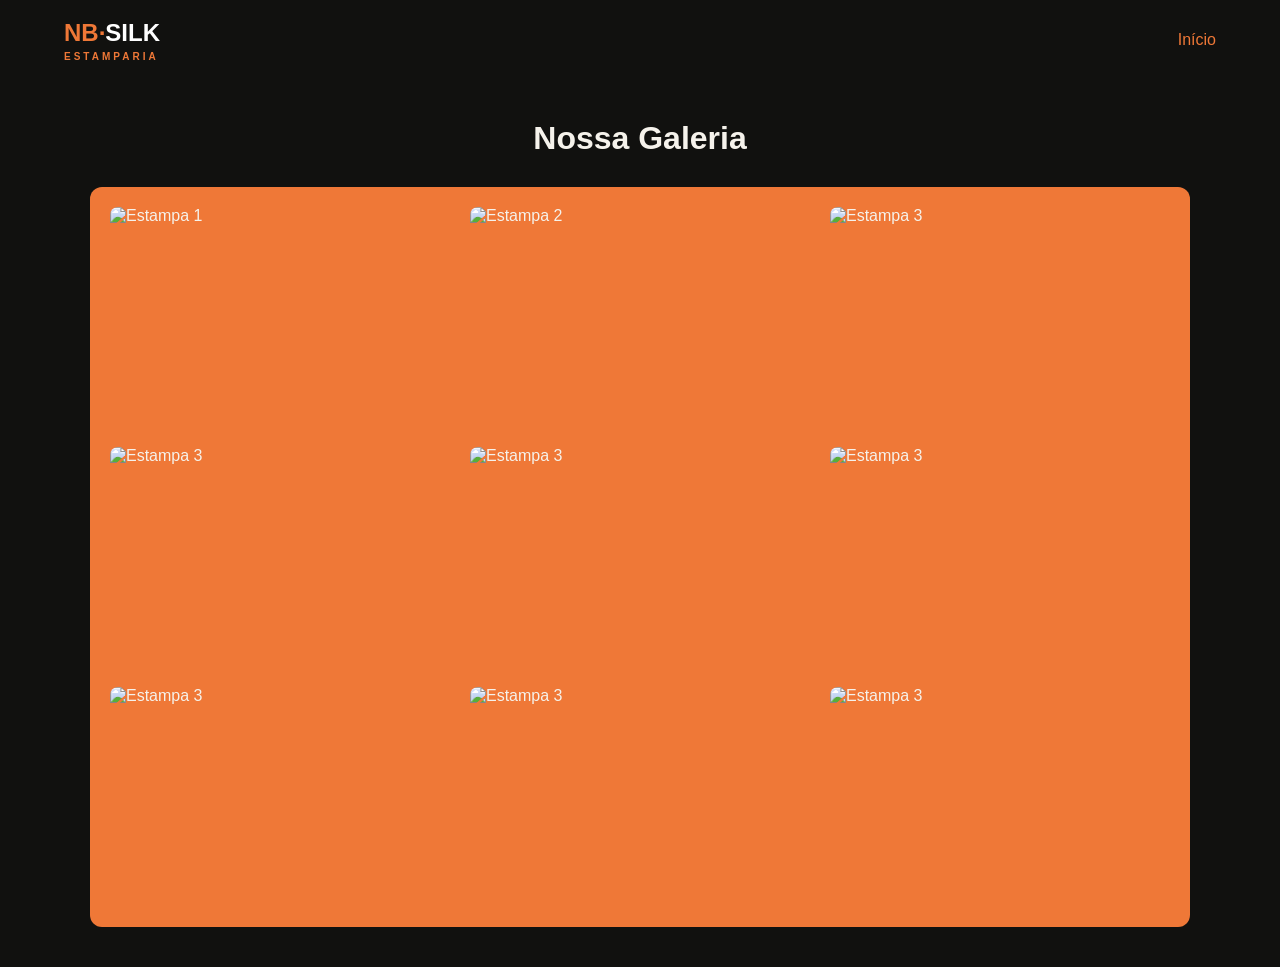
==== galeria.html @ 185289f6 "Add files via upload" ====
<!DOCTYPE html>
<html lang="pt-BR">

<head>
    <meta charset="UTF-8">
    <meta name="viewport" content="width=device-width, initial-scale=1.0">

    <title>NBsilk | Galeria</title>

    <!-- Ícone da página -->
    <link rel="icon" href="NBsilk logo.png" type="image/png">

    <!-- CSS da galeria -->
    <link rel="stylesheet" href="stylegaleria.css">
</head>

<body>

    <!-- CABEÇALHO -->
    <header class="header">

        <!-- LOGOTIPO -->
        <a href="index.html" class="brand">
            NB·<span>SILK</span>
            <small>ESTAMPARIA</small>
        </a>

        <!-- NAVEGAÇÃO -->
        <nav class="menu">
            <a href="index.html">Início</a>
        </nav>

    </header>

    <!-- CONTEÚDO PRINCIPAL -->
    <main>

        <!-- TÍTULO DA GALERIA -->
        <h1 class="titulo">Nossa Galeria</h1>

        <!-- GALERIA DE FOTOS -->
        <section class="quadrado" id="quadrado">

            <img src="imagens/foto1.png" alt="Estampa 1">

            <img src="imagens/foto1.png" alt="Estampa 2">

            <img src="imagens/foto1.png" alt="Estampa 3">

            <img src="imagens/foto1.png" alt="Estampa 3">

            <img src="imagens/foto1.png" alt="Estampa 3">

            <img src="imagens/foto1.png" alt="Estampa 3">

            <img src="imagens/foto1.png" alt="Estampa 3">

            <img src="imagens/foto1.png" alt="Estampa 3">

            <img src="imagens/foto1.png" alt="Estampa 3">
        </section>

    </main>

</body>

</html>
---- stylegaleria.css ----
/* CORES DO SITE */
:root {
  --orange: #ef7837;
  --dark: #11110f;
  --cream: #f5f2eb;
}

/* CONFIGURAÇÕES GERAIS */
* {
  margin: 0;
  padding: 0;
  box-sizing: border-box;
}

body {
  background: var(--dark);
  color: var(--cream);
  font-family: Arial, sans-serif;
}

/* BARRA DE NAVEGAÇÃO */
.header {
  width: 100%;
  height: 80px;
  padding: 0 5%;

  display: flex;
  align-items: center;
  justify-content: space-between;

  background: var(--dark);
}

/* LOGOTIPO */
.brand {
  color: var(--orange);
  text-decoration: none;
  font-size: 24px;
  font-weight: bold;
}

/* MENU */
.menu {
  display: flex;
  gap: 20px;
}

.menu a {
  color: var(--orange);
  text-decoration: none;
}

/* CONTEÚDO PRINCIPAL */
main {
  width: 100%;
  padding: 40px 20px;
}

/* ÁREA DA GALERIA */
.quadrado {
  background: var(--orange);

  width: 90%;
  max-width: 1100px;
  min-height: 500px;

  margin: 0 auto;
  padding: 20px;
  border-radius: 12px;

  display: grid;
  grid-template-columns: repeat(3, 1fr);
  gap: 20px;
}

/* IMAGENS DA GALERIA */
.quadrado img {
  width: 100%;
  height: 220px;
  object-fit: cover;
  border-radius: 8px;
}


/* LOGOTIPO */
.brand {
    display: flex;
    flex-direction: column;
    align-items: flex-start;
}

.brand small {
    font-size: 10px;
    letter-spacing: 3px;
    margin-top: 4px;
}

/* TÍTULO DA GALERIA */
.titulo {
    text-align: center;
    color: var(--cream);
    font-size: 32px;
    margin-bottom: 30px;
}

/* IMAGENS */
.quadrado img {
    width: 100%;
    height: 220px;
    object-fit: cover;
    border-radius: 8px;
}

.quadrado img {
  width: 100%;
  height: 220px;
  object-fit: cover;
  border-radius: 8px;
  transition: transform 0.3s ease;
}

.quadrado img:hover {
  transform: scale(1.05);
}

.brand span {
    color: white;
}

.brand {
    display: block;
}

.brand span {
    color: white;
}

.brand small {
    display: block;
}


/* RESPONSIVIDADE */
@media (max-width: 768px) {
  .quadrado {
    width: 100%;
    grid-template-columns: repeat(2, 1fr);
  }
}

@media (max-width: 480px) {
  .quadrado {
    grid-template-columns: 1fr;
  }
}
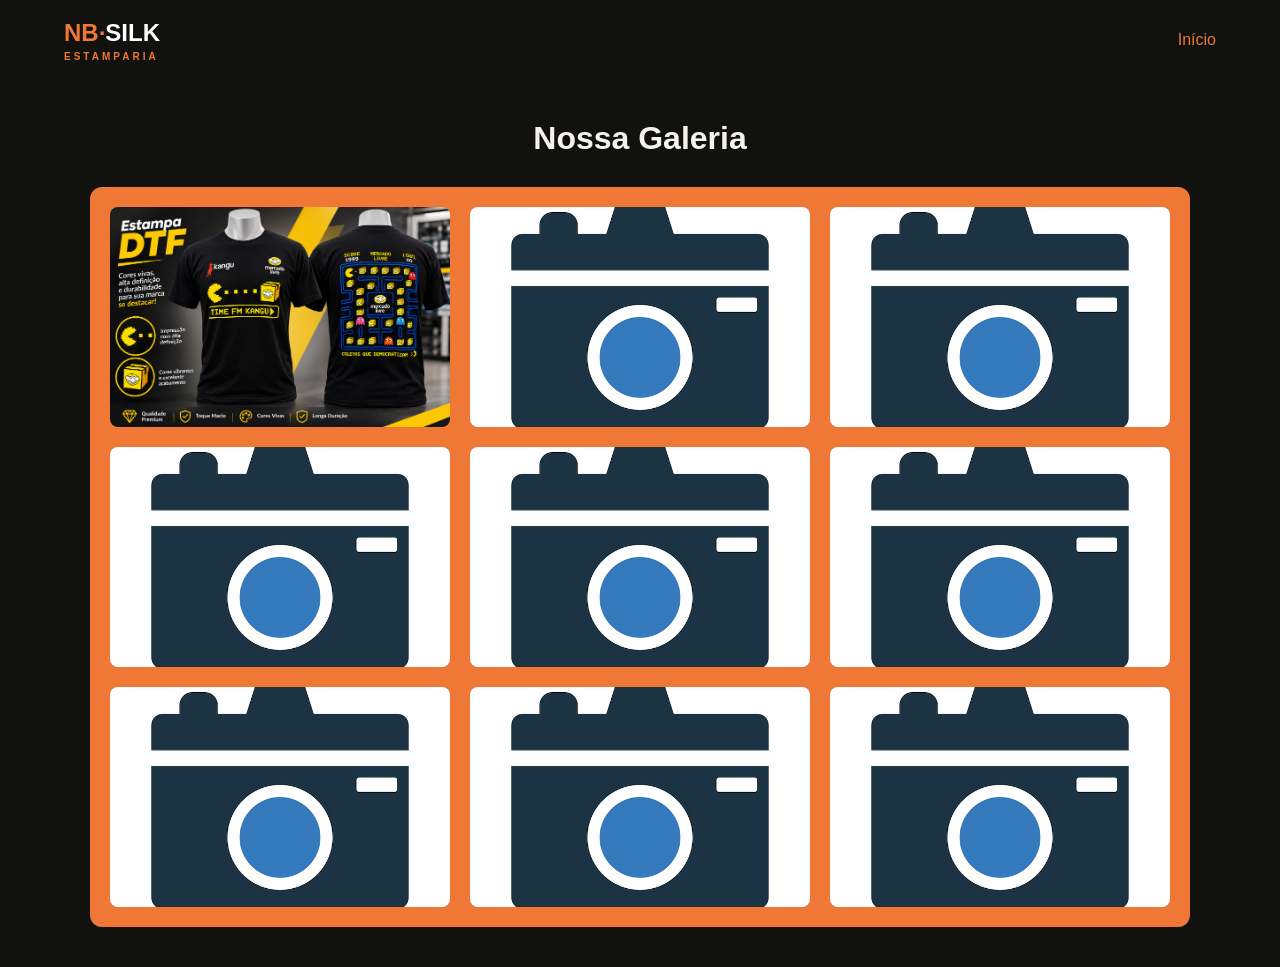
==== commit e7e81322: "Fix image source in galeria.html Updated image source for the first photo in the gallery." ====
--- a/galeria.html
+++ b/galeria.html
@@ -41,7 +41,7 @@
         <!-- GALERIA DE FOTOS -->
         <section class="quadrado" id="quadrado">
 
-            <img src="imagens/foto1.png" alt="Estampa 1">
+            <img src="imagens/Amostra_DTF3.png" alt="Estampa 1">
 
             <img src="imagens/foto1.png" alt="Estampa 2">
 
@@ -64,4 +64,4 @@
 
 </body>
 
-</html>+</html>
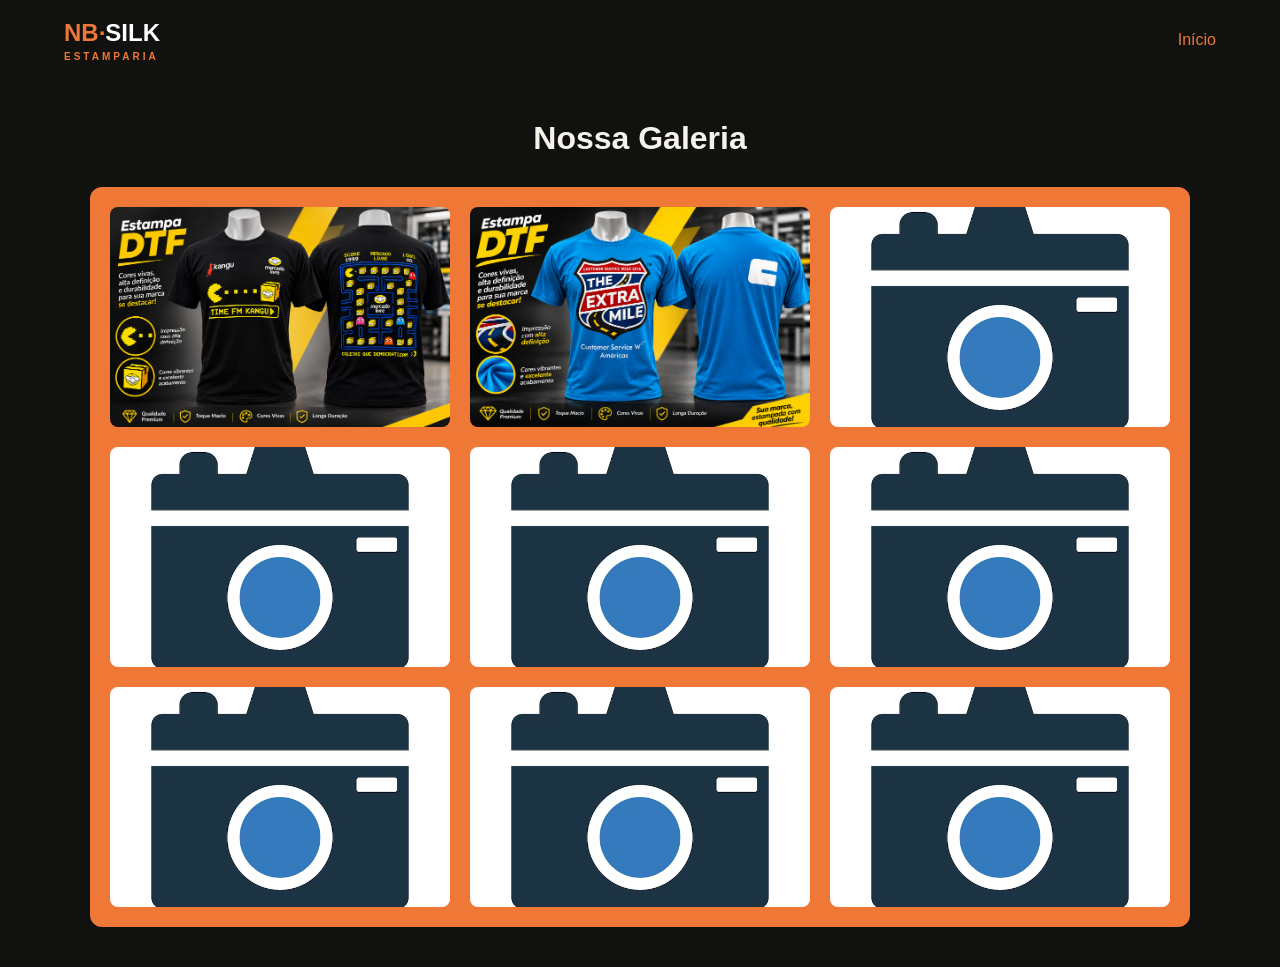
==== commit 1f1acd88: "Fix image sources in galeria.html Updated image sources in the gallery section." ====
--- a/galeria.html
+++ b/galeria.html
@@ -43,7 +43,7 @@
 
             <img src="imagens/Amostra_DTF3.png" alt="Estampa 1">
 
-            <img src="imagens/foto1.png" alt="Estampa 2">
+            <img src="imagens/Amostra_DTF4.png" alt="Estampa 2">
 
             <img src="imagens/foto1.png" alt="Estampa 3">
 
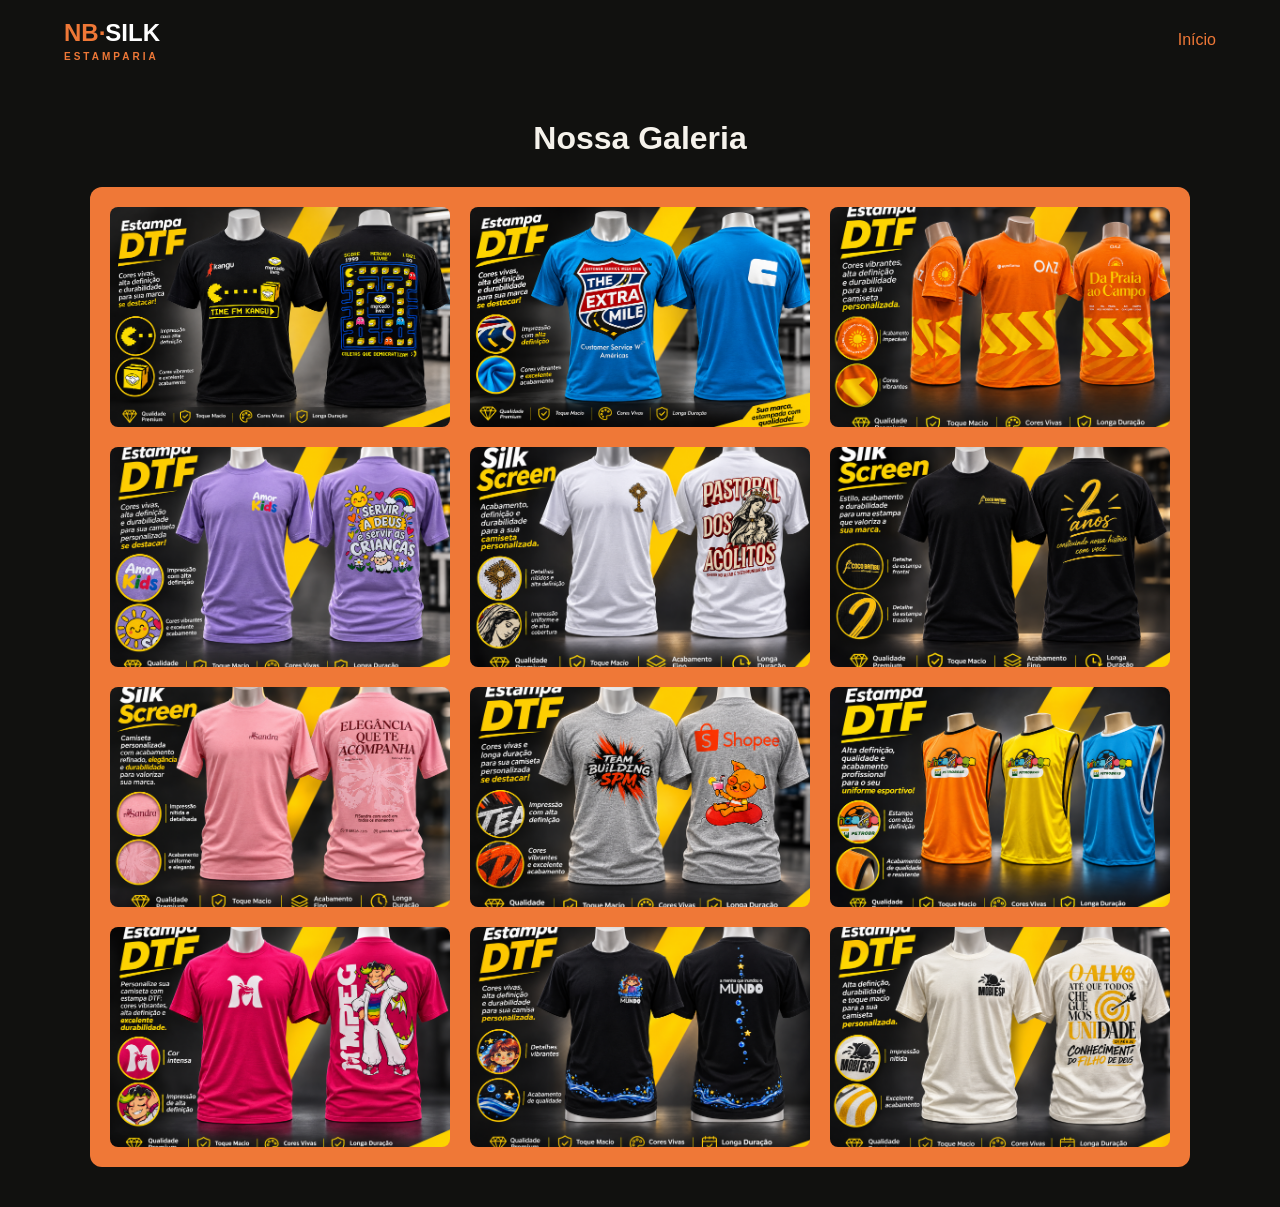
==== commit 22294c49: "Revise image sources in galeria.html Updated image sources in the gallery section and removed duplic" ====
--- a/galeria.html
+++ b/galeria.html
@@ -45,19 +45,26 @@
 
             <img src="imagens/Amostra_DTF4.png" alt="Estampa 2">
 
-            <img src="imagens/foto1.png" alt="Estampa 3">
+            <img src="imagens/imagensAmostra_DTF5.png" alt="Estampa 3">
 
-            <img src="imagens/foto1.png" alt="Estampa 3">
+            <img src="imagens/imagensAmostra_DTF6.png" alt="Estampa 3">
 
-            <img src="imagens/foto1.png" alt="Estampa 3">
+            <img src="imagens/imagensAmostra_DTF7.png" alt="Estampa 3">
 
-            <img src="imagens/foto1.png" alt="Estampa 3">
+            <img src="imagens/imagensAmostra_DTF8.png" alt="Estampa 3">
 
-            <img src="imagens/foto1.png" alt="Estampa 3">
+            <img src="imagens/imagensAmostra_DTF9.png" alt="Estampa 3">
 
-            <img src="imagens/foto1.png" alt="Estampa 3">
+            <img src="imagens/imagensAmostra_DTF10.png" alt="Estampa 3">
 
-            <img src="imagens/foto1.png" alt="Estampa 3">
+            <img src="imagens/imagensAmostra_DTF11.png" alt="Estampa 3">
+
+            <img src="imagens/imagensAmostra_DTF12.png" alt="Estampa 3">
+
+            <img src="imagens/imagensAmostra_DTF13.png" alt="Estampa 3">
+
+            <img src="imagens/imagensAmostra_DTF14.png" alt="Estampa 3">
+
         </section>
 
     </main>
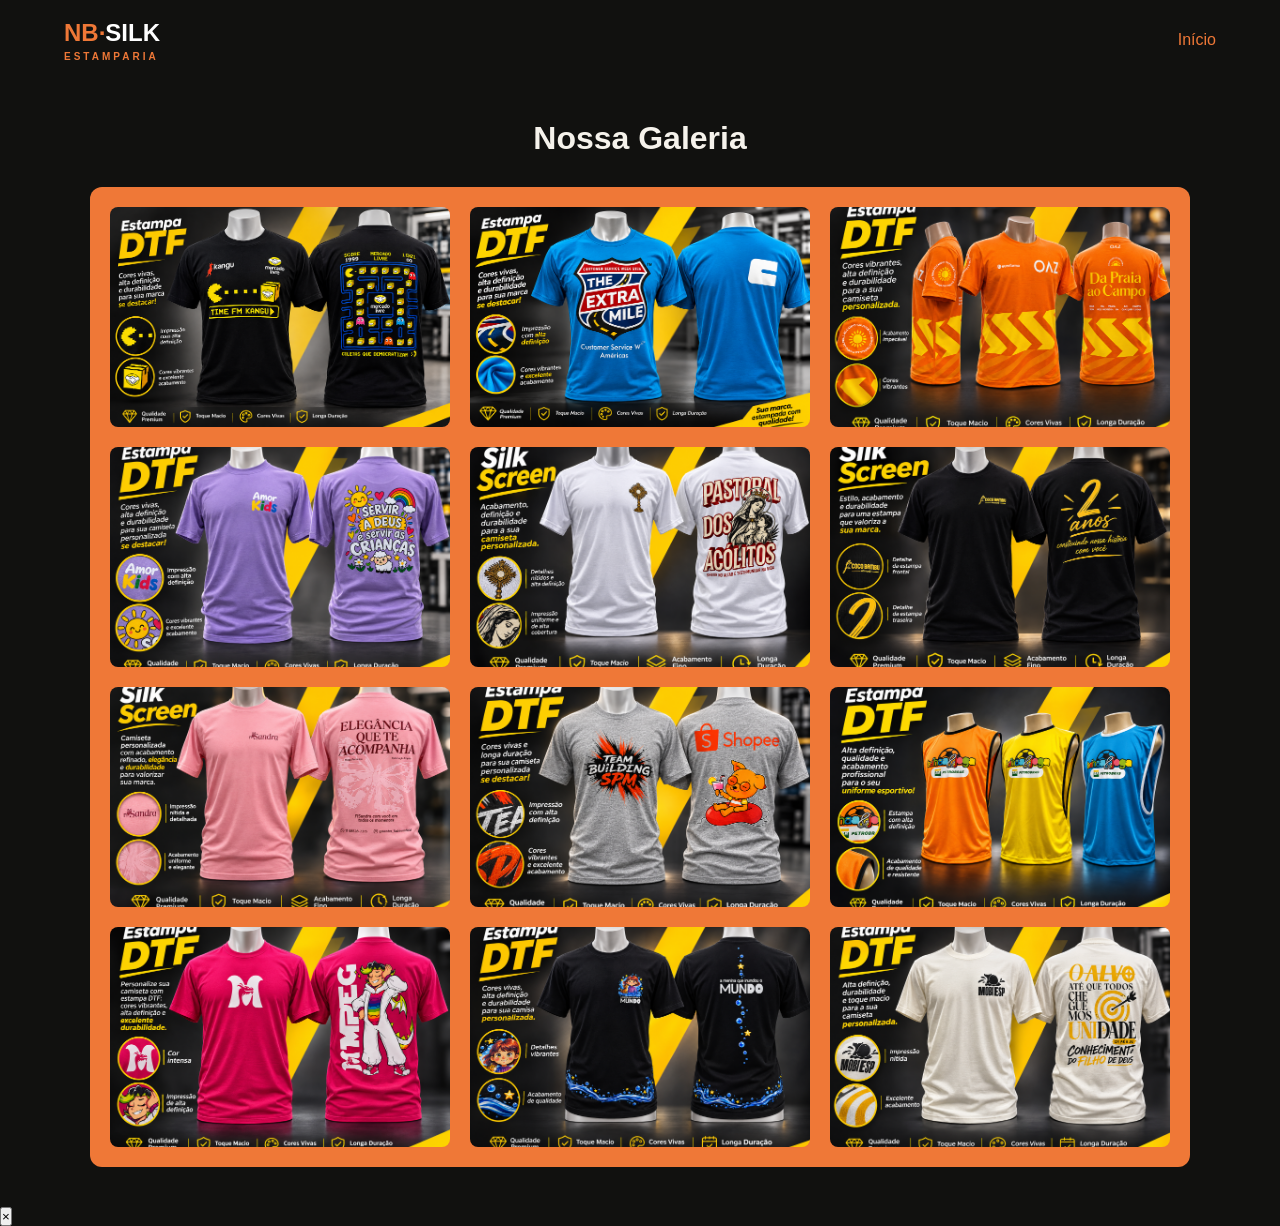
==== commit 946a8b8e: "Enhance gallery with lightbox feature Added lightbox feature for image expansion and included JavaSc" ====
--- a/galeria.html
+++ b/galeria.html
@@ -68,6 +68,14 @@
         </section>
 
     </main>
+    <!-- Ampliação das imagens -->
+<div id="lightbox" class="lightbox">
+    <button id="fechar" aria-label="Fechar">&times;</button>
+    <img id="imagem-expandida" alt="">
+</div>
+
+<!-- JavaScript da galeria -->
+<script src="scriptgaleria.js"></script>
 
 </body>
 
